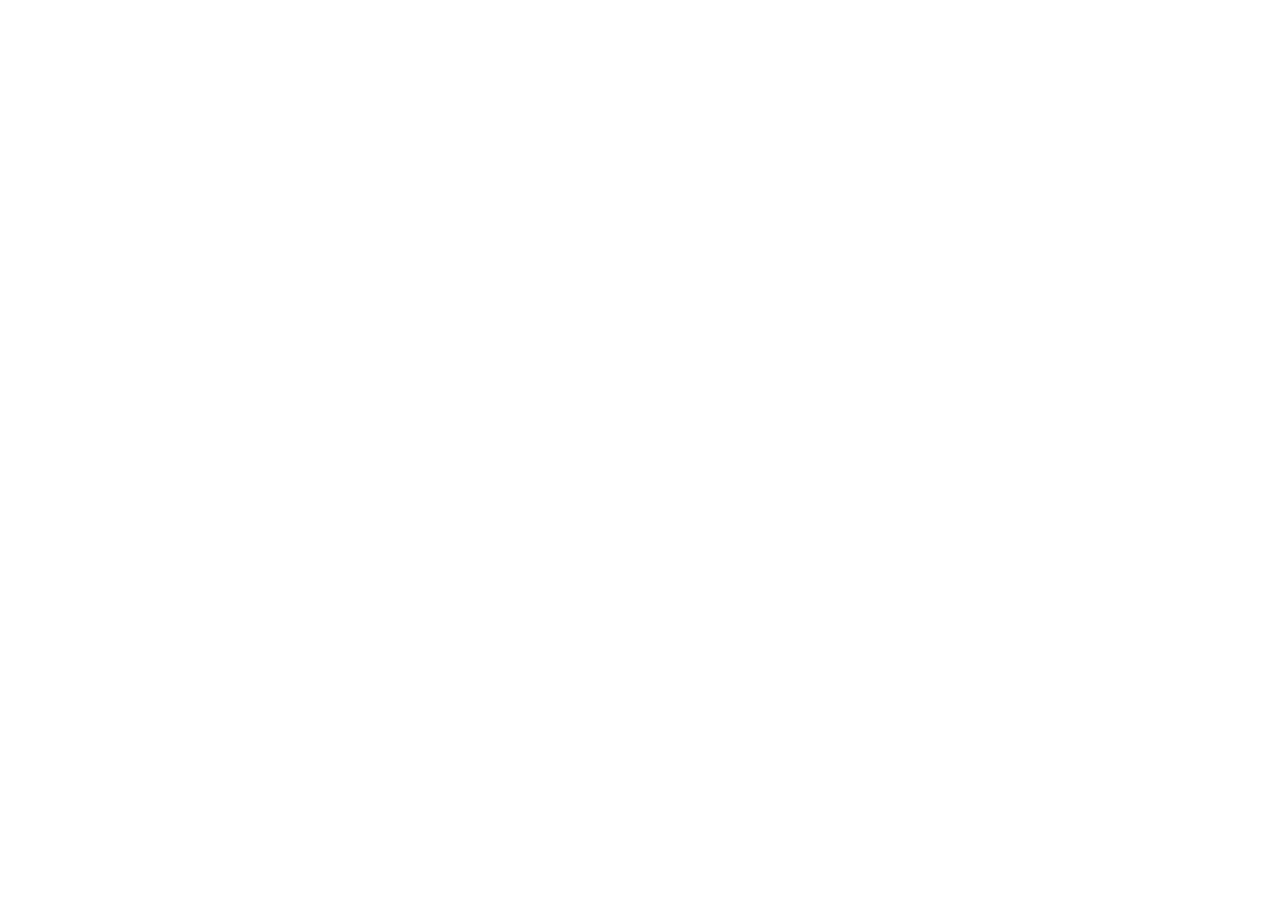
==== mini-project/index.html @ 1d2a4de9 "save notes" ====
<!DOCTYPE html>
<html lang="en">
  <head>
    <meta charset="UTF-8">
    <meta name="viewport" content="width=device-width, initial-scale=1.0">
    <title>TODO: Your fictional event</title>
    <link rel="stylesheet" href="style.css">
    <!-- TODO: Link script.js with defer. -->
  </head>
  <body>
    <header>
      <!-- TODO: Introduce your event with one meaningful h1. -->
    </header>
    <main>
      <!-- TODO: Add useful sections with h2 headings. -->
      <!-- TODO: Add your native button and live message paragraph. -->
    </main>
    <footer>
      <!-- TODO: Add suitable fictional information. -->
    </footer>
  </body>
</html>
---- mini-project/style.css ----
/* TODO: Create your event page's readable, responsive style. */
/* Keep keyboard focus visible and test around 320px and 1280px wide. */
body {
  font-family: Arial, sans-serif;
}
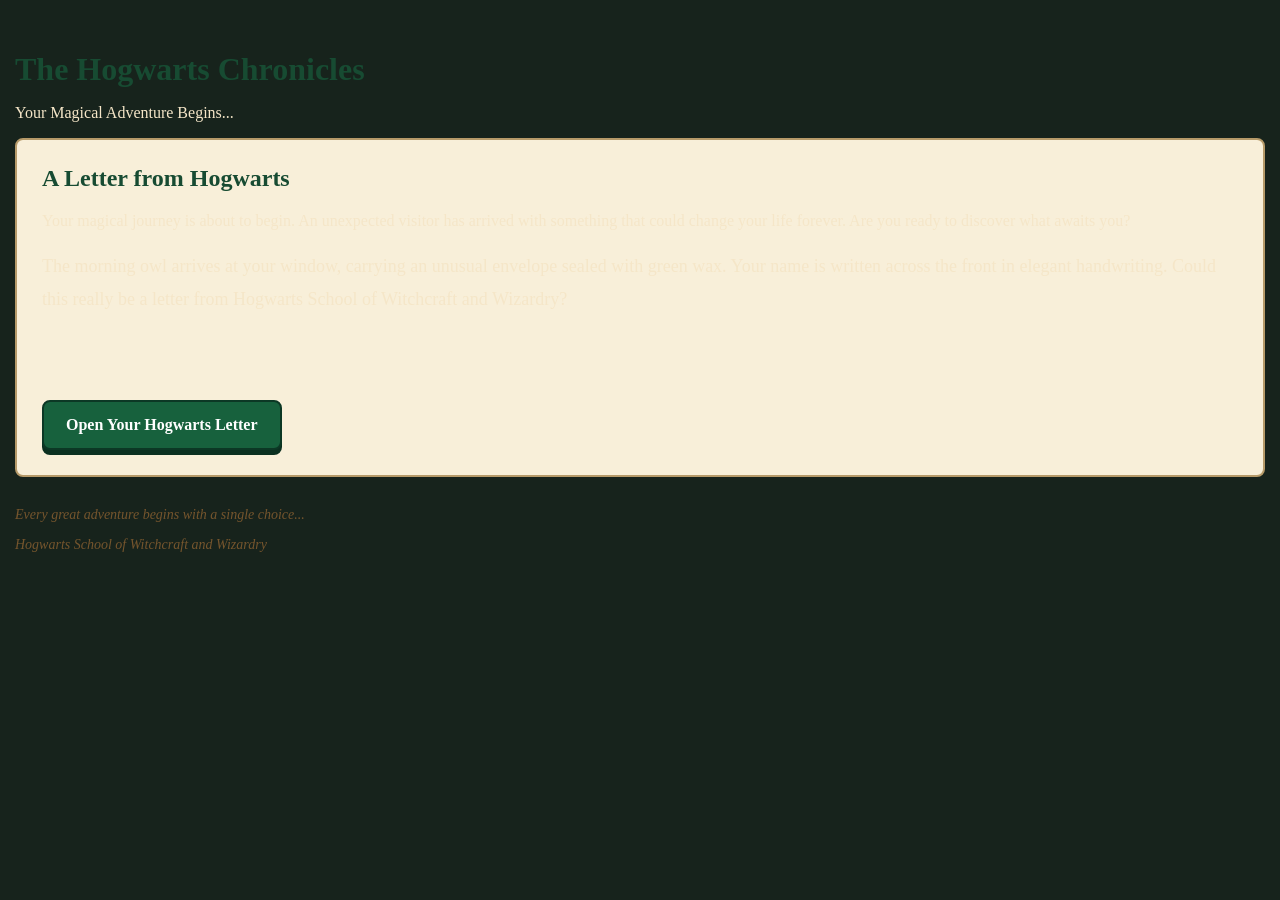
==== commit 7ed14223: "update files" ====
--- a/mini-project/index.html
+++ b/mini-project/index.html
@@ -3,20 +3,58 @@
   <head>
     <meta charset="UTF-8">
     <meta name="viewport" content="width=device-width, initial-scale=1.0">
-    <title>TODO: Your fictional event</title>
+
+    <title>The Hogwarts Chronicles | A Magical Adventure</title>
+
     <link rel="stylesheet" href="style.css">
-    <!-- TODO: Link script.js with defer. -->
+
+    <!-- Link the external JavaScript file and defer execution until HTML is parsed. -->
+    <script src="script.js" defer></script>
   </head>
+
   <body>
+
     <header>
-      <!-- TODO: Introduce your event with one meaningful h1. -->
+      <!-- Introduce the fictional event with one meaningful h1. -->
+      <h1>The Hogwarts Chronicles</h1>
+      <p>Your Magical Adventure Begins...</p>
     </header>
+
     <main>
-      <!-- TODO: Add useful sections with h2 headings. -->
-      <!-- TODO: Add your native button and live message paragraph. -->
+      <!-- Create a section introducing the beginning of the adventure. -->
+      <section class="story-section">
+
+        <h2>A Letter from Hogwarts</h2>
+
+        <!-- Introduce the fictional event and set the scene for the player. -->
+        <p>
+          Your magical journey is about to begin.
+          An unexpected visitor has arrived with something
+          that could change your life forever.
+          Are you ready to discover what awaits you?
+        </p>
+
+        <!-- Display the initial story message that JavaScript will update. -->
+        <p id="storyMessage" aria-live="polite">
+          The morning owl arrives at your window, carrying an
+          unusual envelope sealed with green wax. Your name is
+          written across the front in elegant handwriting.
+          Could this really be a letter from Hogwarts School
+          of Witchcraft and Wizardry?
+        </p>
+
+        <!-- Native button that allows the player to interact with the story. -->
+        <button type="button" id="storyButton">
+          Open Your Hogwarts Letter
+        </button>
+
+      </section>
     </main>
+
     <footer>
-      <!-- TODO: Add suitable fictional information. -->
+      <!-- Add suitable fictional information related to the adventure. -->
+      <p>Every great adventure begins with a single choice...</p>
+      <p>Hogwarts School of Witchcraft and Wizardry</p>
     </footer>
-  </body>
 </html>
+
--- a/mini-project/style.css
+++ b/mini-project/style.css
@@ -1,5 +1,92 @@
-/* TODO: Create your event page's readable, responsive style. */
-/* Keep keyboard focus visible and test around 320px and 1280px wide. */
+
+/* General page styling */
 body {
-  font-family: Arial, sans-serif;
+    background-color: #17231c;
+    color: #f5e6c8;
+    font-family: Georgia, serif;
+    margin: 0;
+    padding: 30px 15px;
 }
+
+/* Main game container */
+.game-container {
+    background-color: #efe2c3;
+    color: #30291e;
+    max-width: 650px;
+    width: 100%;
+    box-sizing: border-box;
+    margin: 40px auto;
+    padding: 35px 25px;
+    border: 5px solid #76552e;
+    border-radius: 12px;
+    text-align: center;
+}
+
+/* Game heading */
+h1 {
+    color: #174b32;
+    font-size: 32px;
+    margin-bottom: 10px;
+}
+
+.subtitle {
+    font-style: italic;
+    color: #75552d;
+    margin-bottom: 35px;
+}
+
+/* Story section */
+.story-section {
+    background-color: #f8efd9;
+    padding: 25px;
+    border: 2px solid #b69a69;
+    border-radius: 8px;
+}
+
+.story-section h2 {
+    color: #174b32;
+    margin-top: 0;
+}
+
+#storyMessage {
+    font-size: 18px;
+    line-height: 1.8;
+    min-height: 130px;
+    margin: 20px 0;
+}
+
+/* Interactive button */
+#storyButton {
+    background-color: #17613d;
+    color: #ffffff;
+    font-family: Georgia, serif;
+    font-size: 16px;
+    font-weight: bold;
+    padding: 14px 22px;
+    border: 2px solid #0c3825;
+    border-radius: 8px;
+    cursor: pointer;
+    box-shadow: 0 5px 0 #0b3020;
+}
+
+#storyButton:hover {
+    background-color: #237c50;
+}
+
+#storyButton:active {
+    transform: translateY(4px);
+    box-shadow: 0 1px 0 #0b3020;
+}
+
+#storyButton:focus-visible {
+    outline: 3px solid #a47730;
+    outline-offset: 4px;
+}
+
+/* Footer */
+footer {
+    margin-top: 30px;
+    font-size: 14px;
+    font-style: italic;
+    color: #75552d;
+}
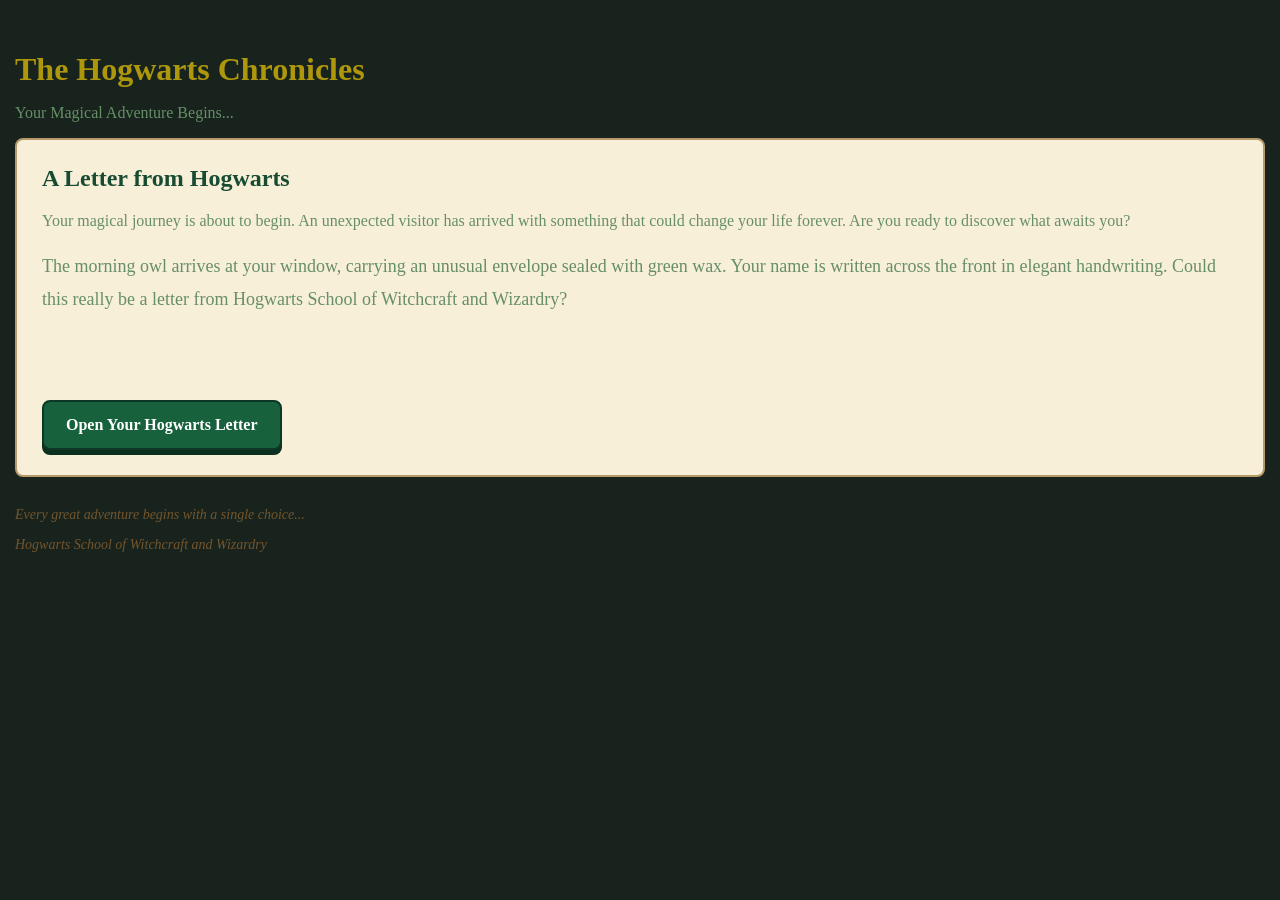
==== commit 62c64199: "update html, css, and tests" ====
--- a/mini-project/index.html
+++ b/mini-project/index.html
@@ -6,10 +6,10 @@
 
     <title>The Hogwarts Chronicles | A Magical Adventure</title>
 
-    <link rel="stylesheet" href="style.css">
+    <link rel="stylesheet" href="./style.css">
 
     <!-- Link the external JavaScript file and defer execution until HTML is parsed. -->
-    <script src="script.js" defer></script>
+    <script src="./script.js" defer></script>
   </head>
 
   <body>
--- a/mini-project/style.css
+++ b/mini-project/style.css
@@ -2,7 +2,7 @@
 /* General page styling */
 body {
     background-color: #17231c;
-    color: #f5e6c8;
+    color: #678f67;
     font-family: Georgia, serif;
     margin: 0;
     padding: 30px 15px;
@@ -11,7 +11,7 @@
 /* Main game container */
 .game-container {
     background-color: #efe2c3;
-    color: #30291e;
+    color: #da9f42;
     max-width: 650px;
     width: 100%;
     box-sizing: border-box;
@@ -24,7 +24,7 @@
 
 /* Game heading */
 h1 {
-    color: #174b32;
+    color: #af970c;
     font-size: 32px;
     margin-bottom: 10px;
 }
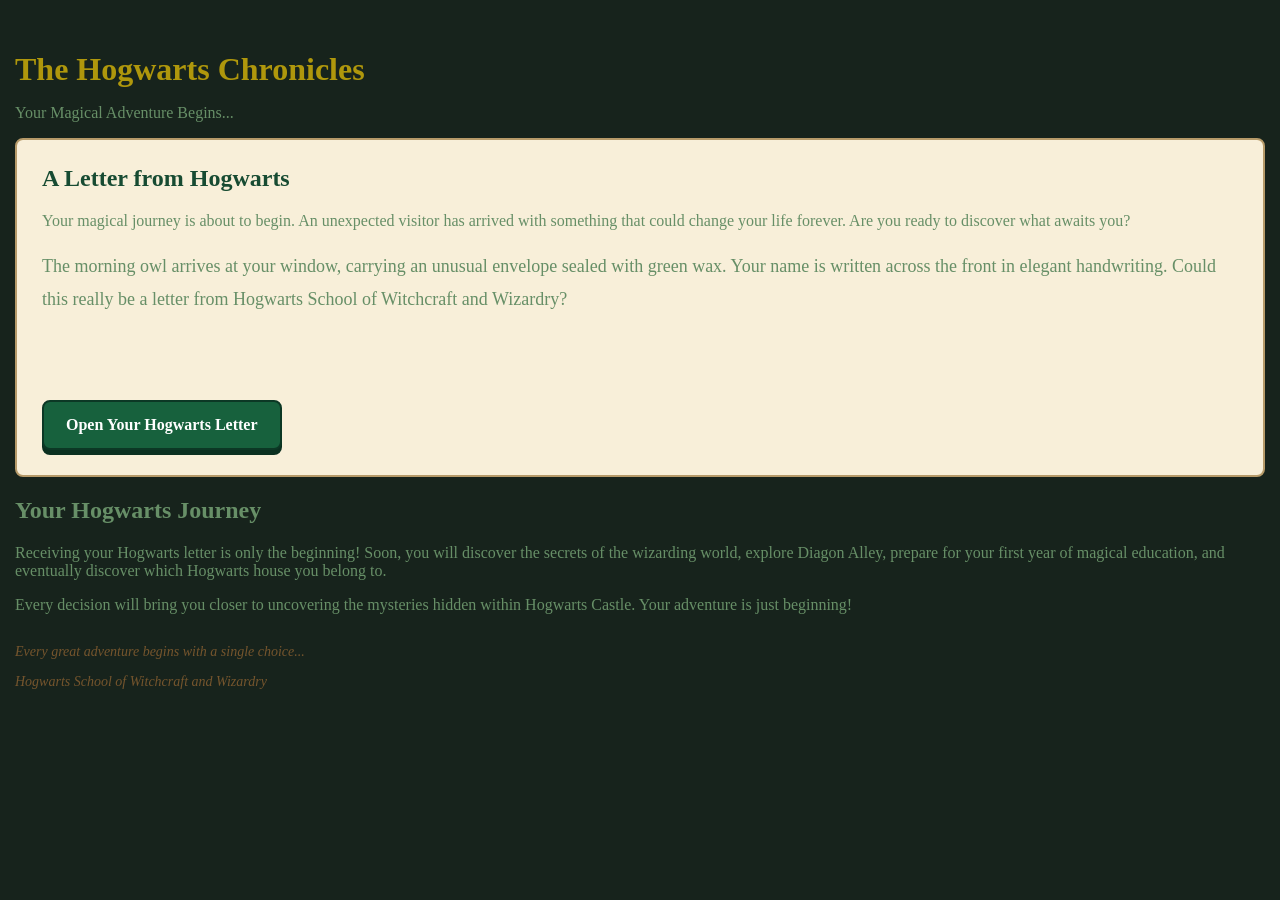
==== commit d3dd207a: "refine html and update readme" ====
--- a/mini-project/index.html
+++ b/mini-project/index.html
@@ -1,3 +1,4 @@
+
 <!DOCTYPE html>
 <html lang="en">
   <head>
@@ -21,6 +22,7 @@
     </header>
 
     <main>
+
       <!-- Create a section introducing the beginning of the adventure. -->
       <section class="story-section">
 
@@ -49,6 +51,28 @@
         </button>
 
       </section>
+
+      <!-- Create a separate section describing the larger adventure. -->
+      <section class="journey-section">
+
+        <h2>Your Hogwarts Journey</h2>
+
+        <p>
+          Receiving your Hogwarts letter is only the beginning!
+          Soon, you will discover the secrets of the wizarding
+          world, explore Diagon Alley, prepare for your first
+          year of magical education, and eventually discover
+          which Hogwarts house you belong to.
+        </p>
+
+        <p>
+          Every decision will bring you closer to uncovering
+          the mysteries hidden within Hogwarts Castle.
+          Your adventure is just beginning!
+        </p>
+
+      </section>
+
     </main>
 
     <footer>
@@ -56,5 +80,7 @@
       <p>Every great adventure begins with a single choice...</p>
       <p>Hogwarts School of Witchcraft and Wizardry</p>
     </footer>
+
+  </body>
 </html>
 
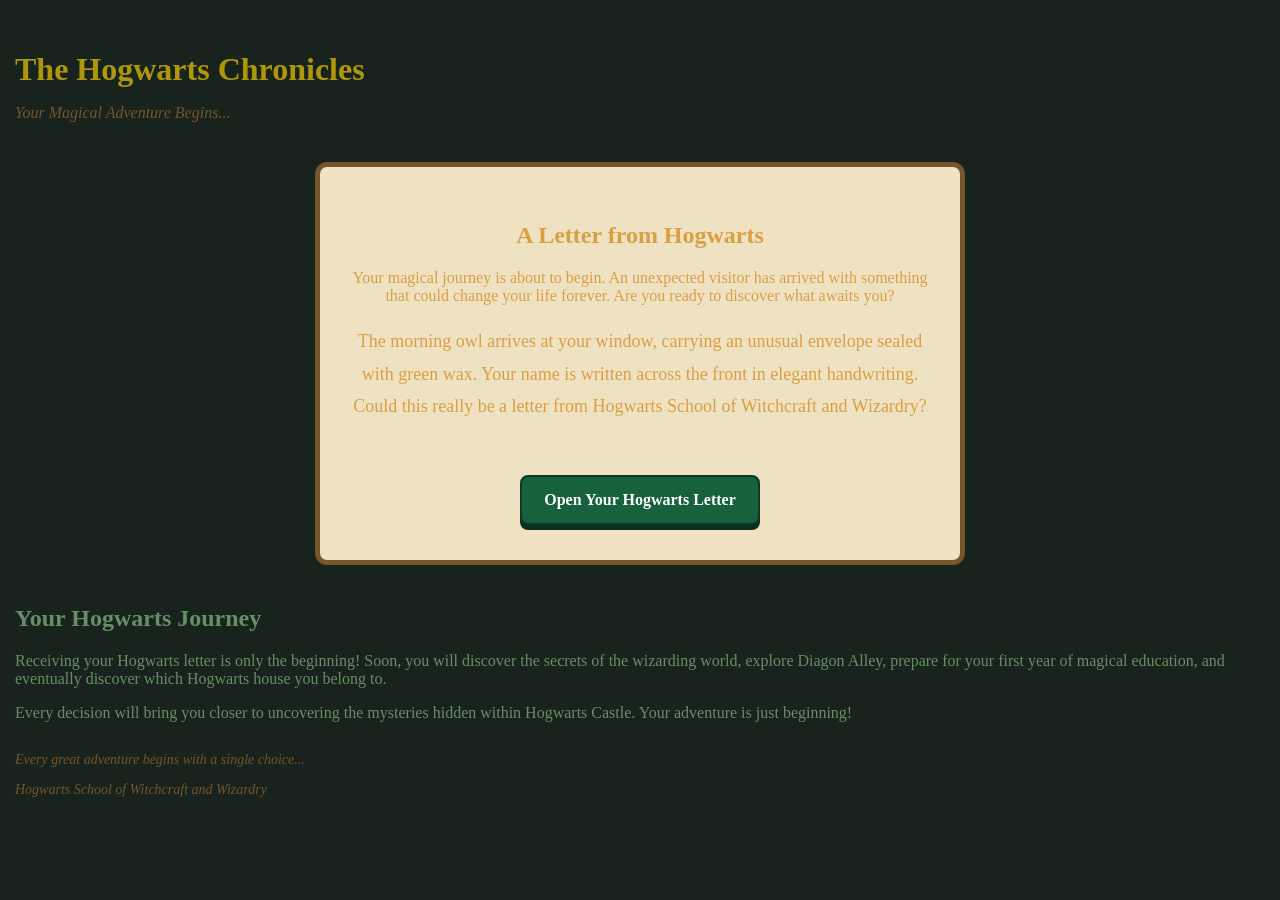
==== commit d692334b: "update html with css styling" ====
--- a/mini-project/index.html
+++ b/mini-project/index.html
@@ -18,13 +18,13 @@
     <header>
       <!-- Introduce the fictional event with one meaningful h1. -->
       <h1>The Hogwarts Chronicles</h1>
-      <p>Your Magical Adventure Begins...</p>
+      <p class="subtitle">Your Magical Adventure Begins...</p>
     </header>
 
     <main>
 
       <!-- Create a section introducing the beginning of the adventure. -->
-      <section class="story-section">
+      <section class="game-container">
 
         <h2>A Letter from Hogwarts</h2>
 
